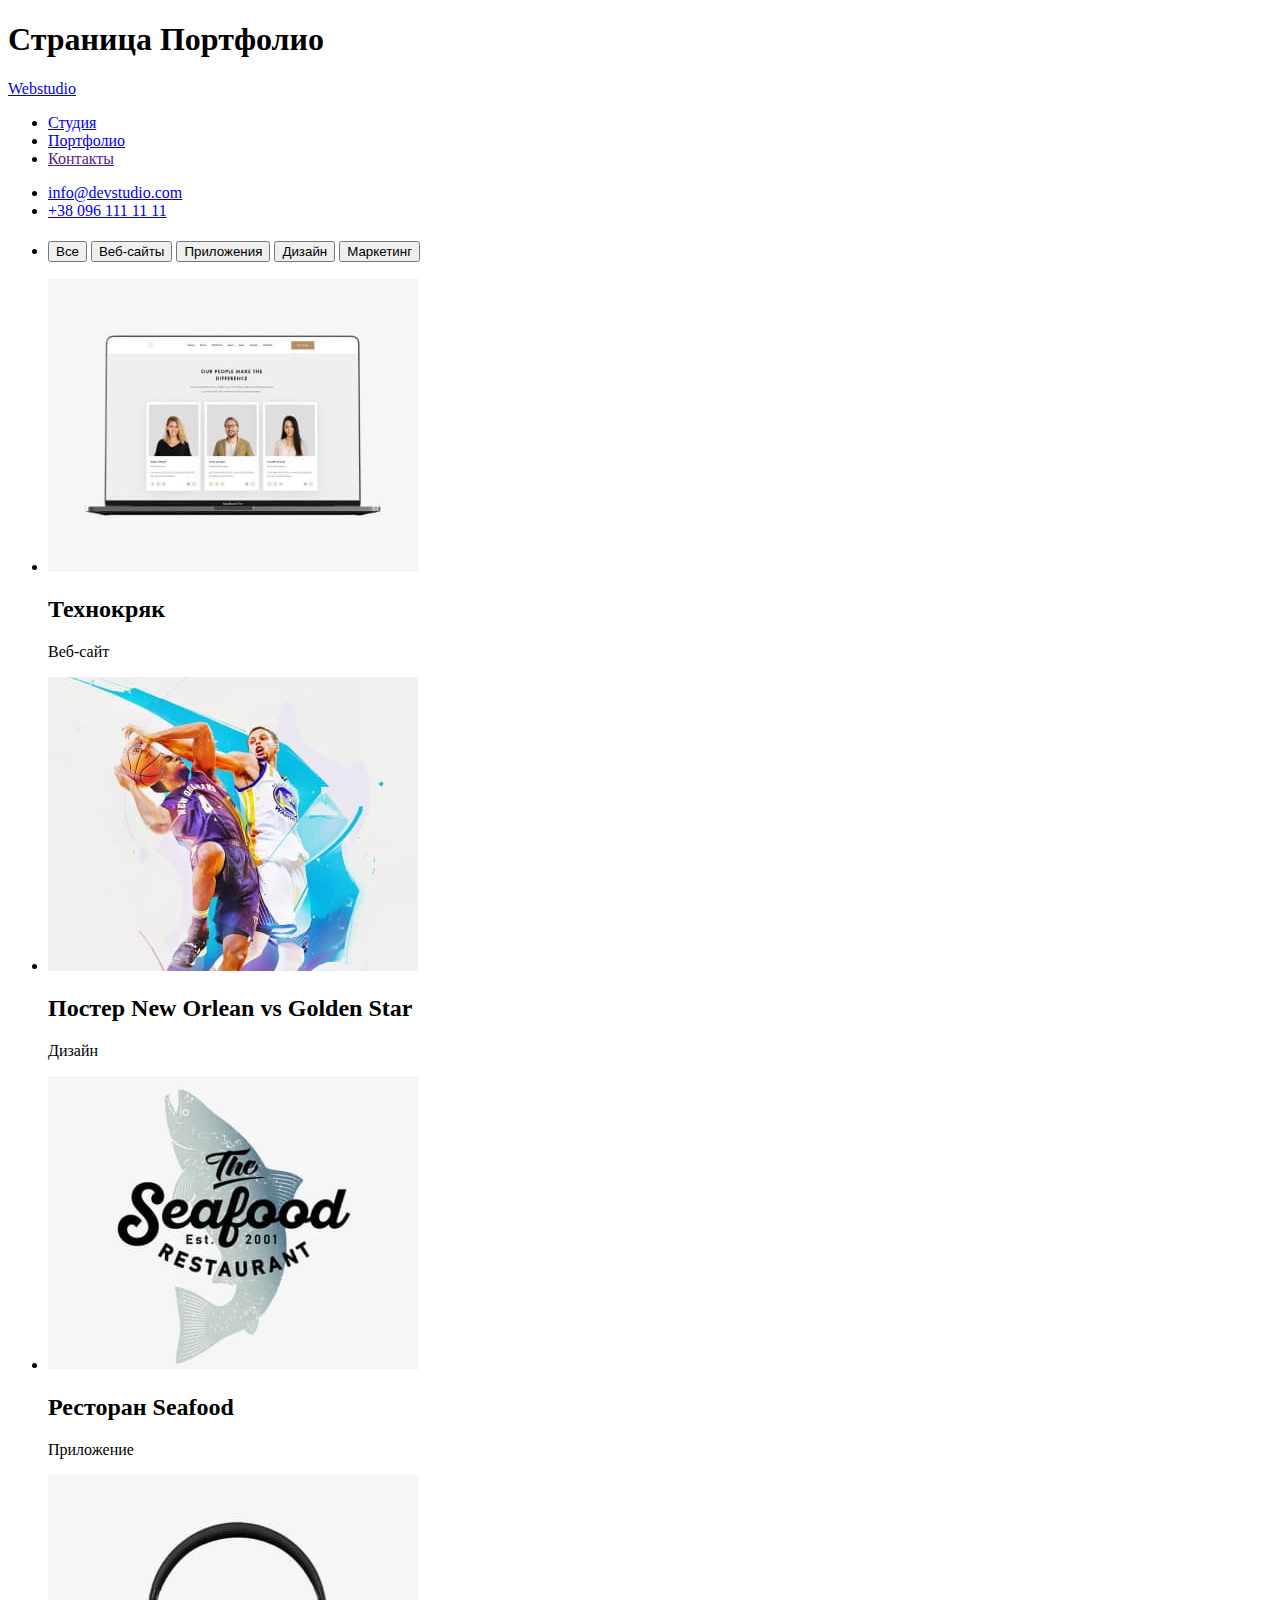
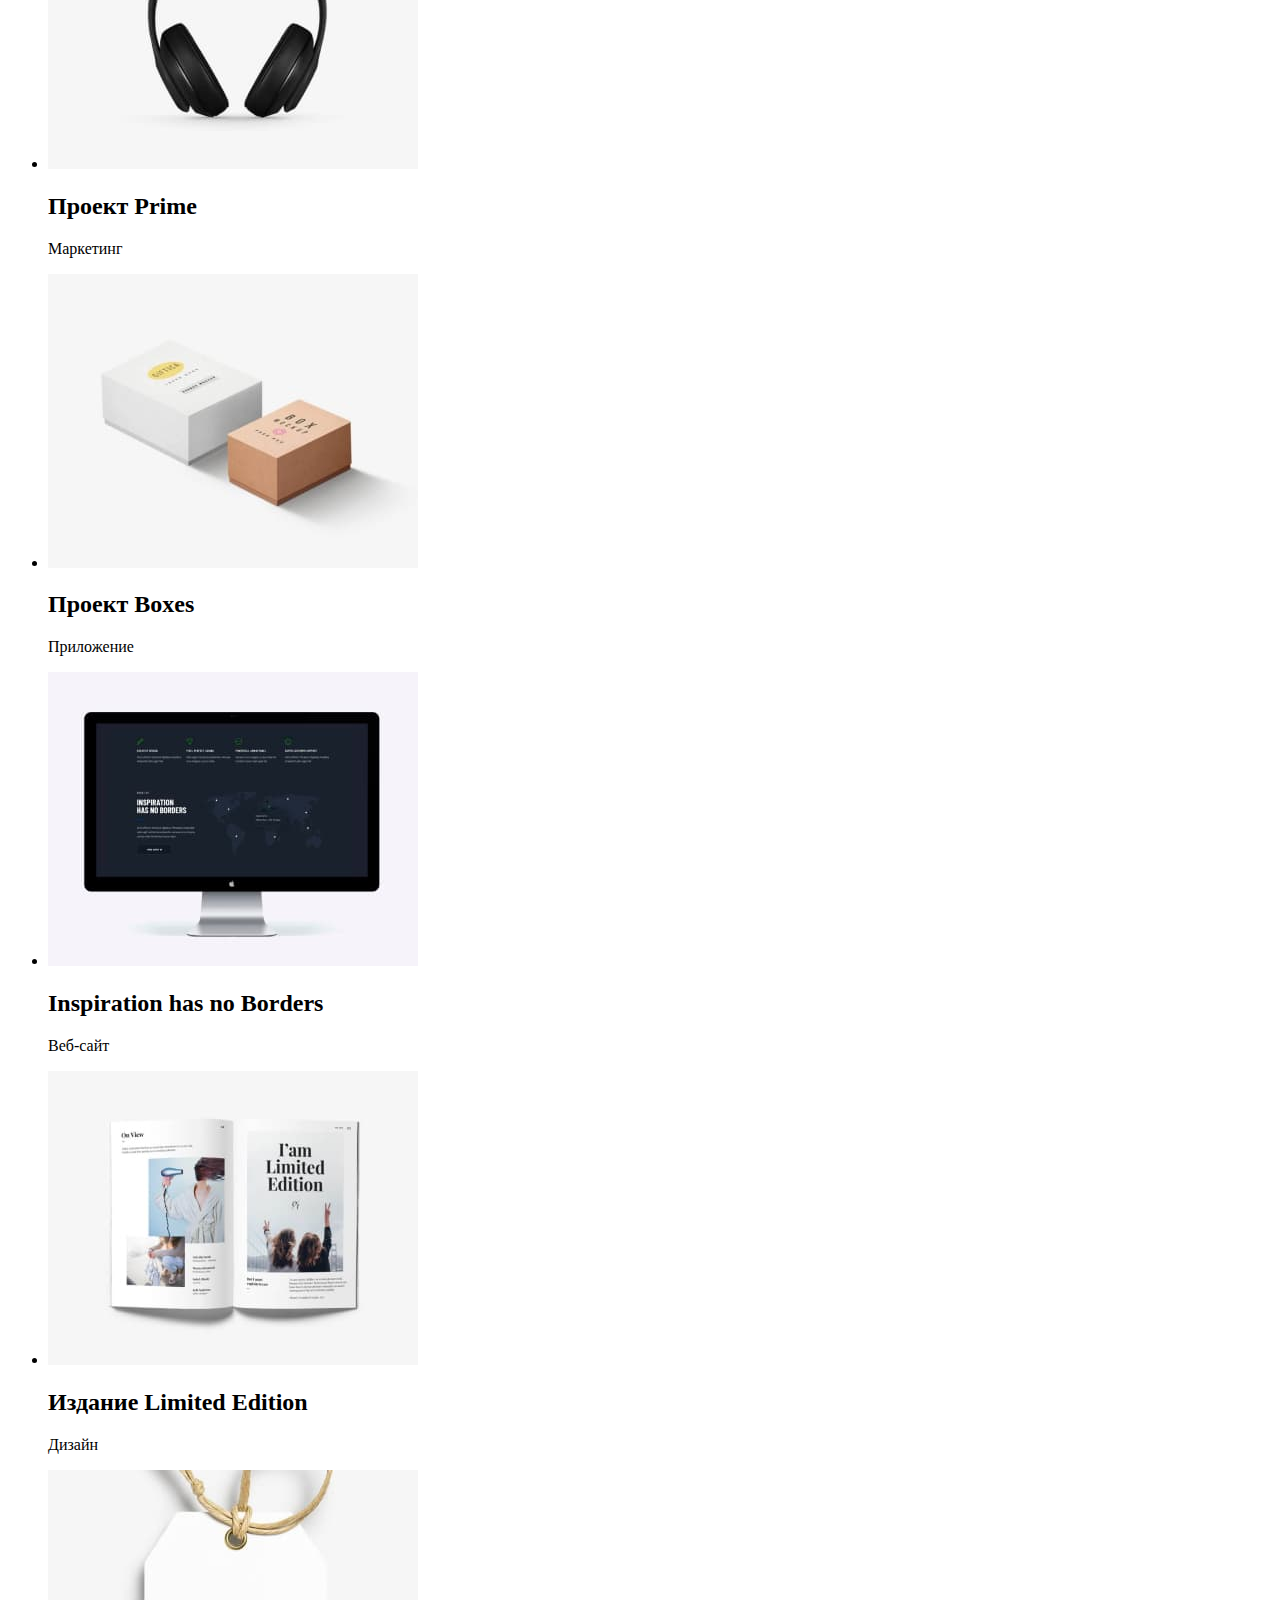
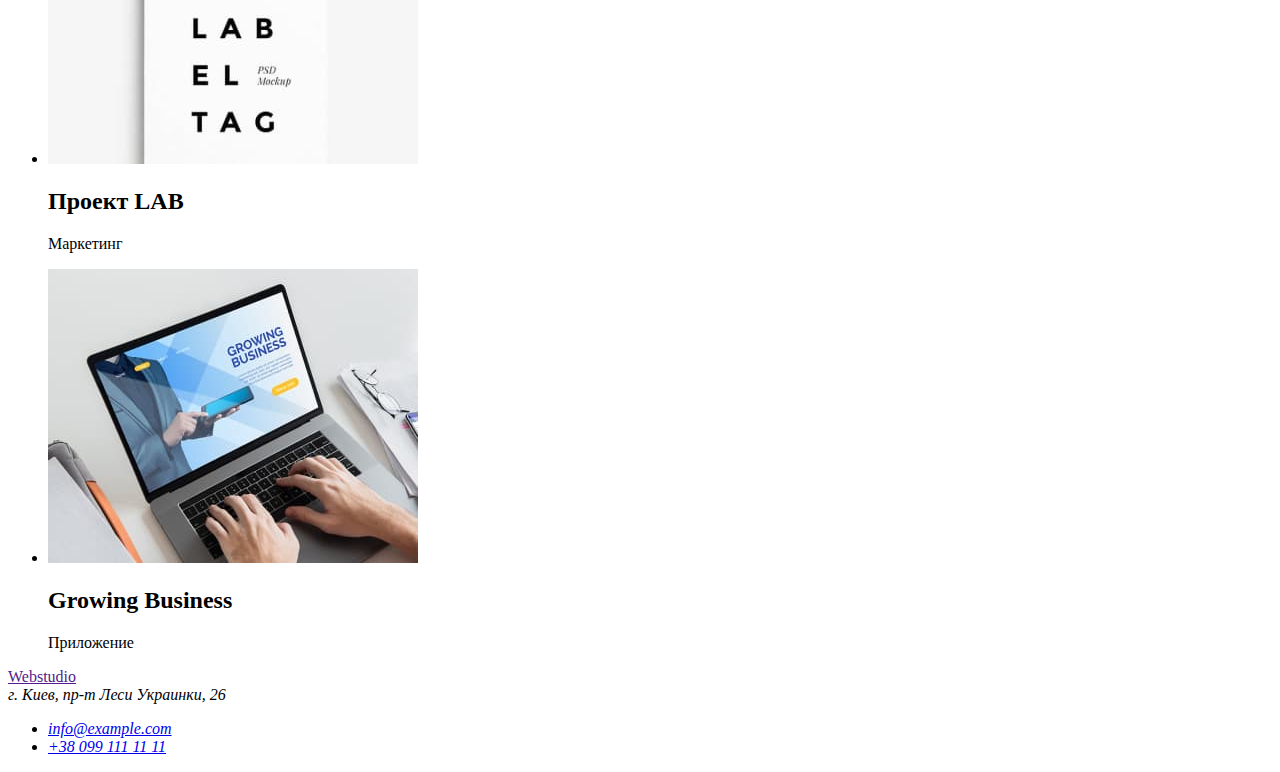
==== portfolio.html @ 551da09e "html" ====
<!DOCTYPE html>
<html lang="ru">

    <head>
        <meta charset="UTF-8" />
        <meta name="viewport" content="width=device-width, initial-scale=1.0" />
        <title>ДЗ_2</title>
        <link rel="stylesheet" href="./css/main.css">
    </head>
    <body>

                <!-- Шапка сайта -->
        <h1>Страница Портфолио</h1>
        <header>
            <nav>
                <a href="./index.html" class="logo"> Webstudio
                    <!-- ссылка на главную страницу -->
                    <!-- <img src="./images/WebStudio.svg" alt="Логотип компании"> -->
                </a>

                <ul class="site-nav list">
                    <li><a href="./index.html" class="link">Студия</a></li>
                    <li><a href="./portfolio.html" class="link current">Портфолио</a></li>
                    <li><a href="" class="link">Контакты</a></li>
                </ul>
            </nav>

            <ul class="contact list">
                <li><a href="mailto:info@devstudio.com" class="logo">info@devstudio.com</a></li>
                <li><a href="tel:+380991111111">+38 096 111 11 11</a> </li>
            </ul>


        </header>
        <!-- Контент страницы Портфолио -->
        <main>
            <section>
                <h1></h1>
            </section>
            
            <ul>
                <li>
                    <button type="button" class="button">Все</button>
                    <button type="button" class="button">Веб-сайты</button>
                    <button type="button" class="button">Приложения</button>
                    <button type="button" class="button">Дизайн</button>
                    <button type="button" class="button">Маркетинг</button>
                </li>
            </ul>


            <ul>
                <li>
                    <img src="./images/technokryak.jpg" alt="">
                    <h2>Технокряк</h2>
                    <p>Веб-сайт</p>
                </li>
                <li>
                    <img src="./images/poster.jpg" alt="">
                    <h2>Постер New Orlean vs Golden Star</h2>
                    <p>Дизайн</p>
                </li>
                <li>
                    <img src="./images/seafood.jpg" alt="">
                    <h2>Ресторан Seafood</h2>
                    <p>Приложение</p>
                </li>
                <li>
                    <img src="./images/prime.jpg" alt="">
                    <h2>Проект Prime</h2>
                    <p>Маркетинг</p>
                </li>
                <li>
                    <img src="./images/boxes.jpg" alt="">
                    <h2>Проект Boxes</h2>
                    <p>Приложение</p>
                </li>
                <li>
                    <img src="./images/inspiration.jpg" alt="">
                    <h2>Inspiration has no Borders</h2>
                    <p>Веб-сайт</p>
                </li>
                <li>
                    <img src="./images/limited.jpg" alt="">
                    <h2>Издание Limited Edition</h2>
                    <p>Дизайн</p>
                </li>
                <li>
                    <img src="./images/lab.jpg" alt="">
                    <h2>Проект LAB</h2>
                    <p>Маркетинг</p>
                </li>
                <li>
                    <img src="./images/business.jpg" alt="">
                    <h2>Growing Business</h2>
                    <p>Приложение</p>
                </li>
            </ul>
            









        </main>
        <!-- Футер -->
        
        <footer>
        
            <a href=""> Webstudio
                <!-- <img src="./images/WebStudio.svg" alt="Логотип компании"> -->
            </a>
        
            <address>
                г. Киев, пр-т Леси Украинки, 26
                <ul>
                    <li><a href="mailto:info@example.com">info@example.com</a></li>
                    <li><a href="tel:+380991111111">+38 099 111 11 11</a></li>
                </ul>
        
            </address>
        </footer>
                
    </body>
</html>
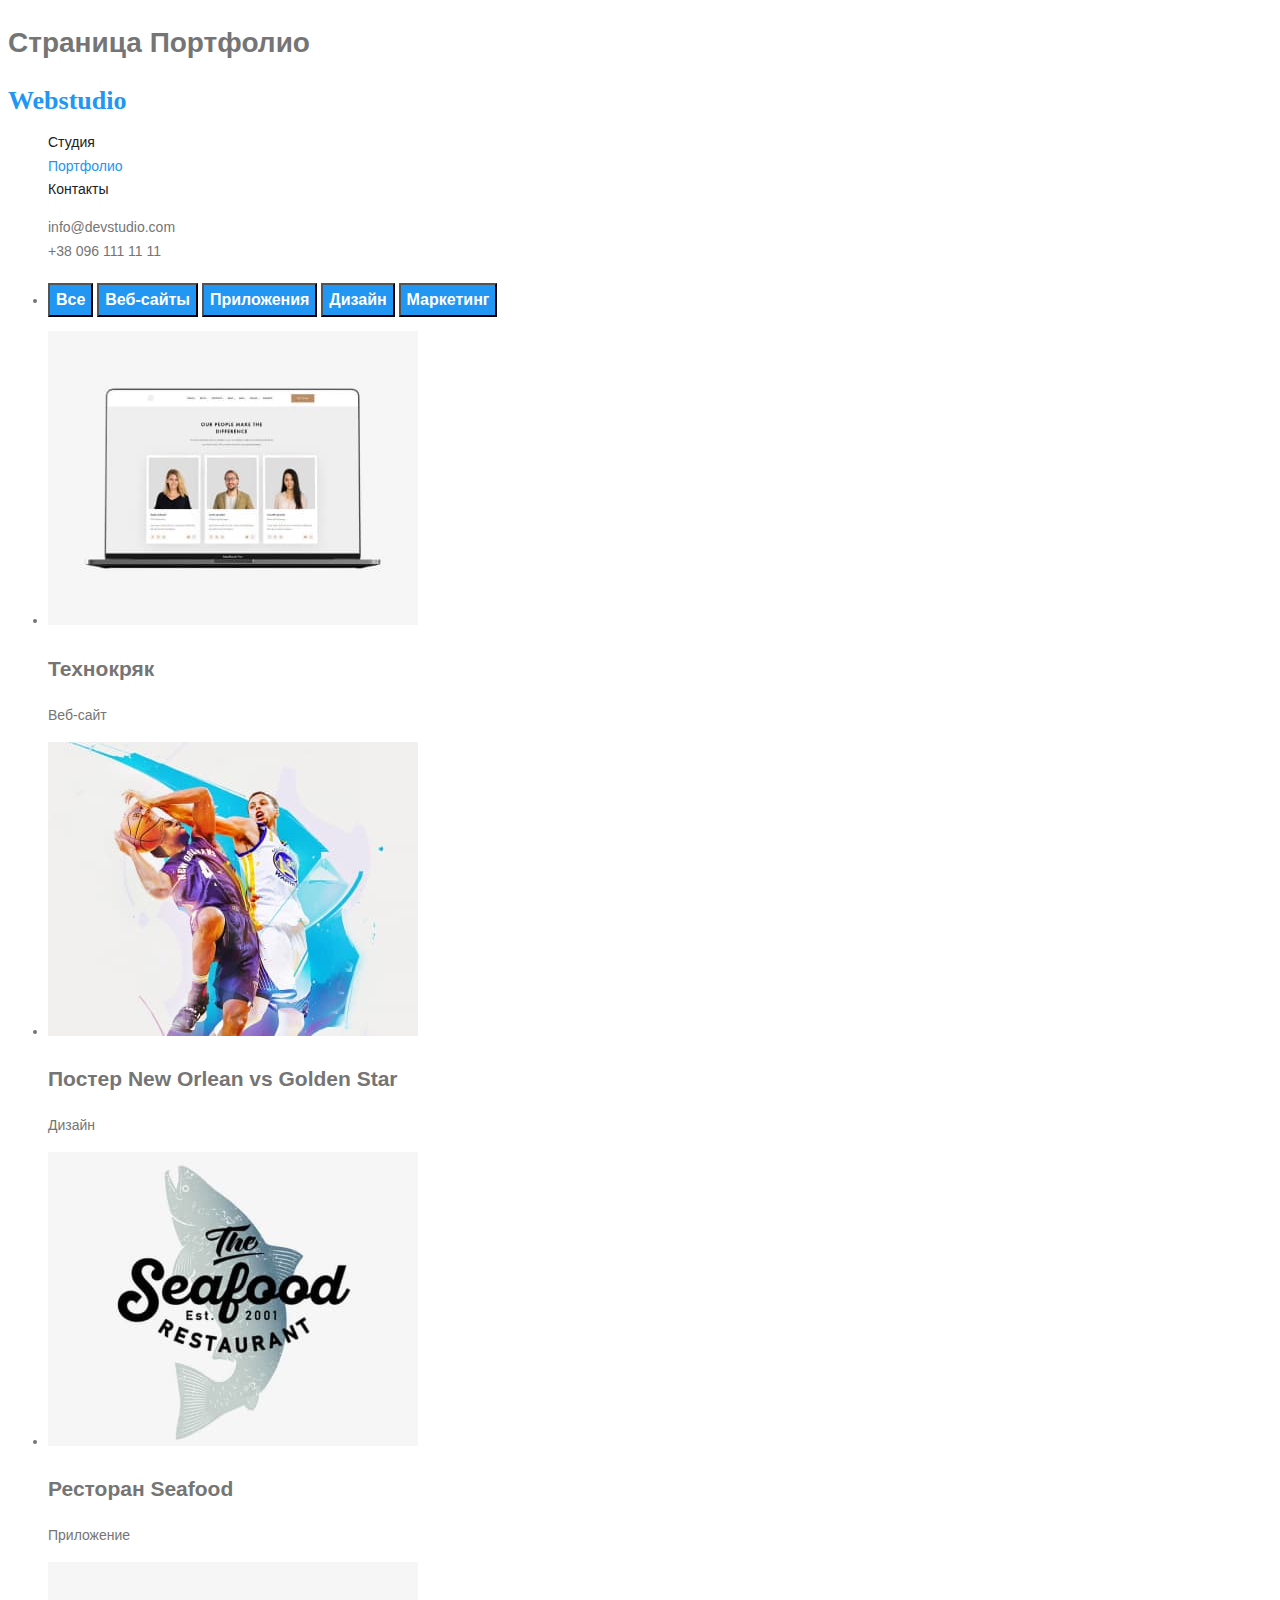
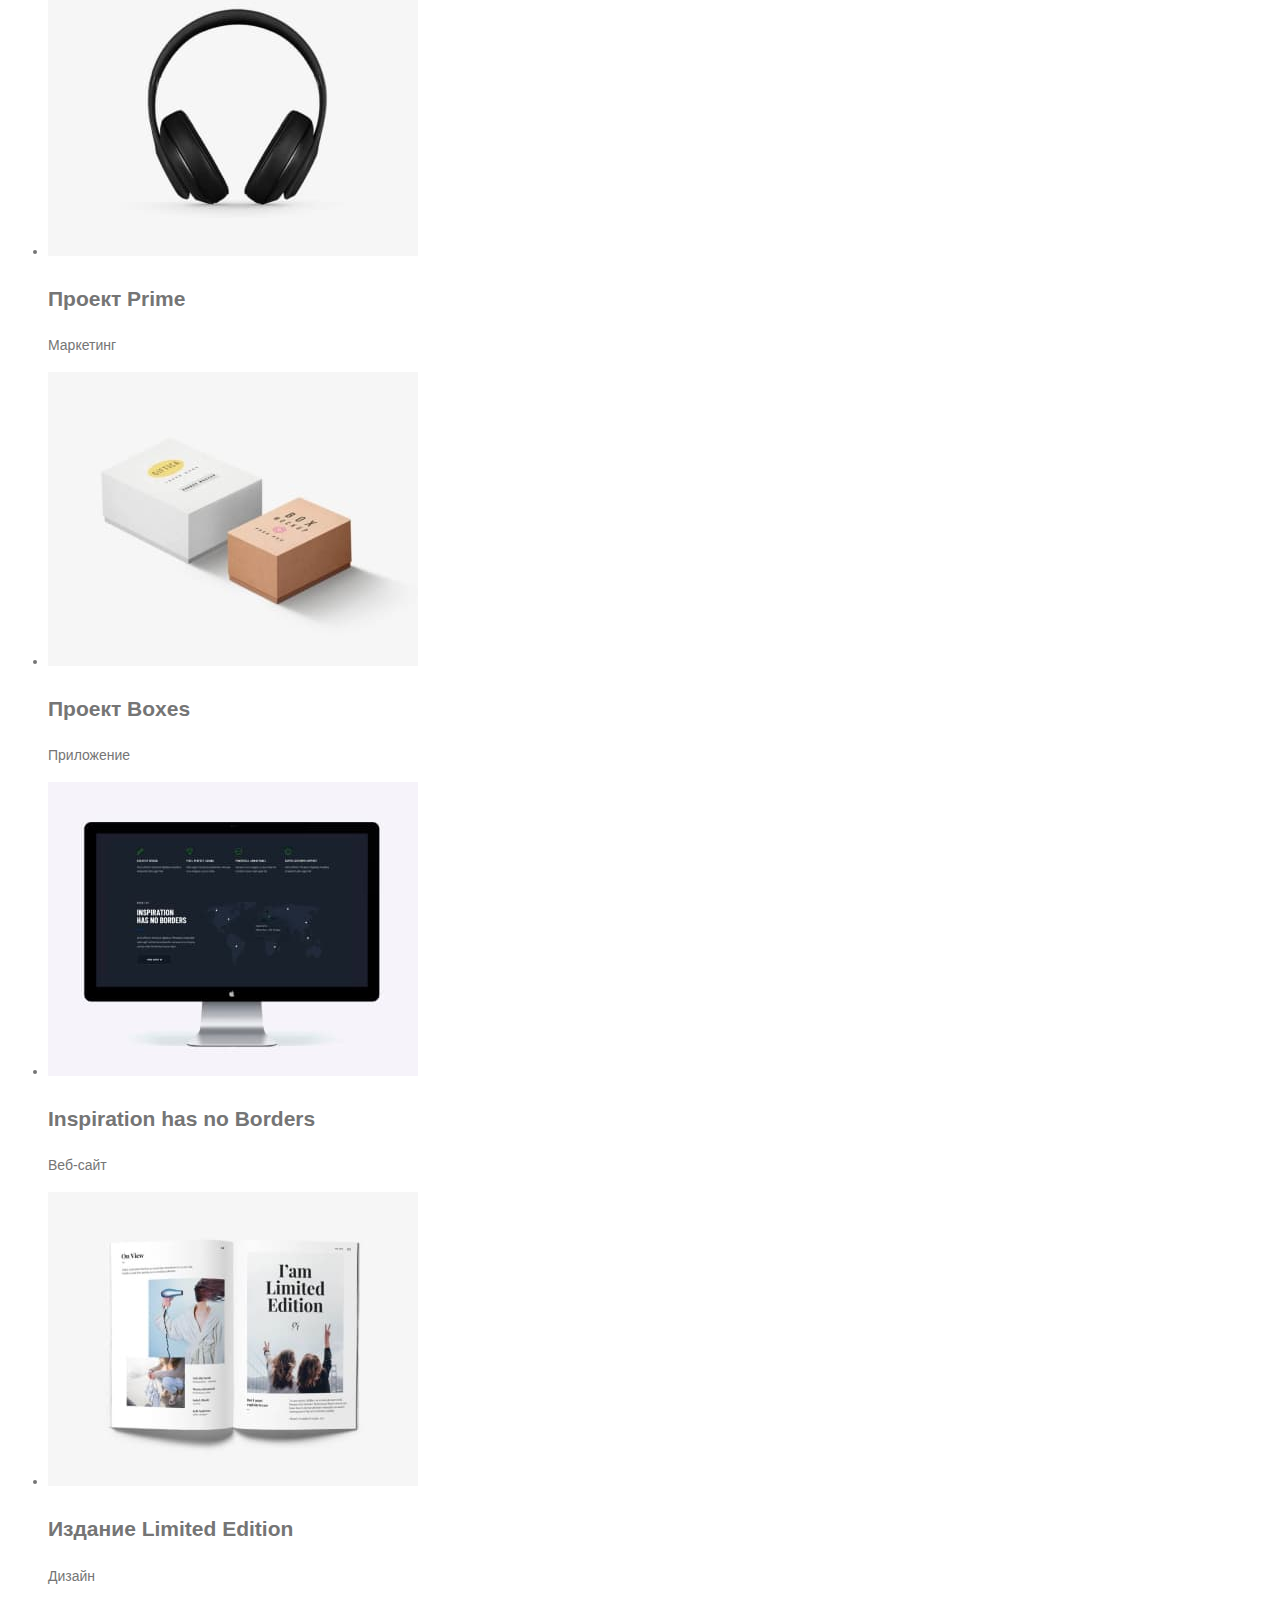
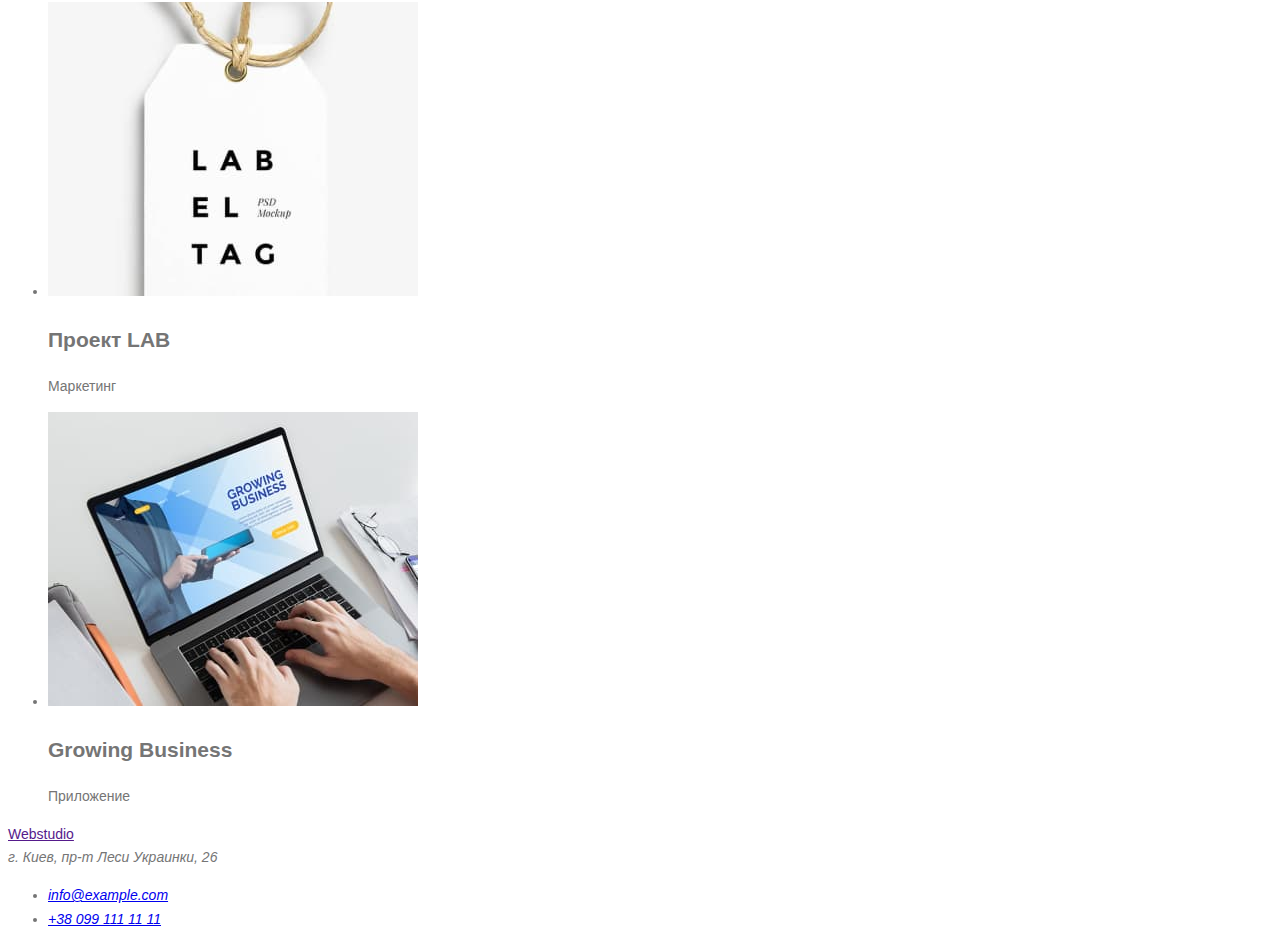
==== commit e79e8561: "Оформление текста" ====
--- a/portfolio.html
+++ b/portfolio.html
@@ -9,13 +9,13 @@
     </head>
     <body>
 
-                <!-- Шапка сайта -->
+        <!-- Шапка сайта -->
         <h1>Страница Портфолио</h1>
         <header>
             <nav>
                 <a href="./index.html" class="logo"> Webstudio
-                    <!-- ссылка на главную страницу -->
-                    <!-- <img src="./images/WebStudio.svg" alt="Логотип компании"> -->
+                <!-- ссылка на главную страницу -->
+                <!-- <img src="./images/WebStudio.svg" alt="Логотип компании"> -->
                 </a>
 
                 <ul class="site-nav list">
@@ -24,12 +24,11 @@
                     <li><a href="" class="link">Контакты</a></li>
                 </ul>
             </nav>
-
-            <ul class="contact list">
-                <li><a href="mailto:info@devstudio.com" class="logo">info@devstudio.com</a></li>
-                <li><a href="tel:+380991111111">+38 096 111 11 11</a> </li>
+            <!-- Контакты в меню-->
+            <ul class="contacts list">
+                <li><a href="mailto:info@devstudio.com" class="link">info@devstudio.com</a></li>
+                <li><a href="tel:+380991111111" class="link">+38 096 111 11 11</a> </li>
             </ul>
-
 
         </header>
         <!-- Контент страницы Портфолио -->
@@ -37,7 +36,7 @@
             <section>
                 <h1></h1>
             </section>
-            
+            <!-- Фильтр -->
             <ul>
                 <li>
                     <button type="button" class="button">Все</button>
@@ -47,62 +46,55 @@
                     <button type="button" class="button">Маркетинг</button>
                 </li>
             </ul>
-
-
+        <!-- Услуги компании -->
             <ul>
                 <li>
-                    <img src="./images/technokryak.jpg" alt="">
+                    <img src="./images/technokryak.jpg" alt="Технокряк">
                     <h2>Технокряк</h2>
                     <p>Веб-сайт</p>
                 </li>
                 <li>
-                    <img src="./images/poster.jpg" alt="">
+                    <img src="./images/poster.jpg" alt="Постер New Orlean vs Golden Star">
                     <h2>Постер New Orlean vs Golden Star</h2>
                     <p>Дизайн</p>
                 </li>
                 <li>
-                    <img src="./images/seafood.jpg" alt="">
+                    <img src="./images/seafood.jpg" alt="Ресторан Seafood">
                     <h2>Ресторан Seafood</h2>
                     <p>Приложение</p>
                 </li>
                 <li>
-                    <img src="./images/prime.jpg" alt="">
+                    <img src="./images/prime.jpg" alt="Проект Prime">
                     <h2>Проект Prime</h2>
                     <p>Маркетинг</p>
                 </li>
                 <li>
-                    <img src="./images/boxes.jpg" alt="">
+                    <img src="./images/boxes.jpg" alt="Проект Boxes">
                     <h2>Проект Boxes</h2>
                     <p>Приложение</p>
                 </li>
                 <li>
-                    <img src="./images/inspiration.jpg" alt="">
+                    <img src="./images/inspiration.jpg" alt="Inspiration has no Borders">
                     <h2>Inspiration has no Borders</h2>
                     <p>Веб-сайт</p>
                 </li>
                 <li>
-                    <img src="./images/limited.jpg" alt="">
+                    <img src="./images/limited.jpg" alt="Издание Limited Edition">
                     <h2>Издание Limited Edition</h2>
                     <p>Дизайн</p>
                 </li>
                 <li>
-                    <img src="./images/lab.jpg" alt="">
+                    <img src="./images/lab.jpg" alt="Проект LAB">
                     <h2>Проект LAB</h2>
                     <p>Маркетинг</p>
                 </li>
                 <li>
-                    <img src="./images/business.jpg" alt="">
+                    <img src="./images/business.jpg" alt="Growing Business">
                     <h2>Growing Business</h2>
                     <p>Приложение</p>
                 </li>
             </ul>
             
-
-
-
-
-
-
 
 
 
--- a/css/main.css
+++ b/css/main.css
@@ -0,0 +1,205 @@
+/* цвет основного текста #757575 */
+/* вторичный цвет текста #212121 
+rgba(255, 255, 255, 0.6);*/
+/* белый цвет #FFFFFF */
+/* акцент #000000 #2196F3*/
+/* вторичный цвет фона #F5F4FA */
+
+:root {
+  --primary-text-color: #757575;
+  --title-text-color: #212121;
+  --accent-color: #2196f3;
+  --second-accent-color: #ffffff;
+  --primary-white-color: #2196f3;
+}
+
+body {
+  background-color: #ffffff;
+  color: var(--primary-text-color);
+  font-family: Roboto, sans-serif;
+
+  font-size: 14px;
+  font-style: normal;
+  font-weight: normal;
+  line-height: 1.7;
+  letter-spacing: 3%;
+}
+
+.list {
+  list-style: none;
+}
+/* Логотип */
+.logo {
+  color: var(--accent-color);
+  font-family: Raleway, cursive;
+  font-weight: 700;
+  font-size: 26px;
+  line-height: 1.2;
+  letter-spacing: 3%;
+  text-decoration: none;
+}
+
+.logo:hover,
+.logo:focus {
+  color: var(--title-text-color);
+}
+
+.nav-logo {
+  color: #000000;
+}
+
+/* Навигация */
+.site-nav .link {
+  color: var(--title-text-color);
+  font-size: Medium;
+  font-size: 14px;
+  line-height: 1.1;
+  letter-spacing: 2%;
+}
+
+.site-nav .link:hover,
+.site-nav .link:focus {
+  color: var(--accent-color);
+}
+
+.site-nav .link.current {
+  color: var(--accent-color);
+}
+
+/* Контакты в меню*/
+
+.link {
+  color: var(--main-text-color);
+  font-style: normal;
+  text-decoration: none;
+  font-weight: 500;
+  font-size: 14px;
+  line-height: 1.1;
+  letter-spacing: 2%;
+}
+
+.contacts .link {
+  color: var(--primary-text-color);
+}
+.contacts .link:hover,
+.contacts .link:focus {
+  color: var(--accent-color);
+}
+
+/* Герой */
+
+.hero {
+  background-color: #2f303a;
+}
+
+.hero-title {
+  color: var(--second-accent-color);
+  font-weight: 400;
+  font-size: 44px;
+  line-height: 1.36;
+  text-align: center;
+  letter-spacing: 6%;
+  font-size: Black;
+  text-transform: uppercase;
+}
+
+/* Main */
+.section-title {
+  color: var(--title-text-color);
+  font-weight: 700;
+  font-size: 36px;
+  line-height: 1.16;
+  text-align: center;
+  letter-spacing: 3%;
+}
+
+.section-description {
+  font-size: 16px;
+  line-height: 1.2;
+  text-align: center;
+  vertical-align: top;
+  letter-spacing: 3%;
+}
+
+/* Преимущества */
+.feature-list .title {
+  color: var(--title-text-color);
+  font-weight: 700;
+  font-size: 14px;
+  line-height: 1.1;
+  text-transform: uppercase;
+}
+
+/* .feature-list .text {
+  font-size: 14px;
+  line-height: 1.7;
+  letter-spacing: 3%;
+} */
+
+/* Примеры работ */
+.work-list {
+  color: var(--title-text-color);
+}
+
+/* Команда */
+
+.team {
+  background-color: #f5f4fa;
+}
+
+.team-title {
+  font-size: 16px;
+  line-height: 1.2;
+  text-align: Center;
+  vertical-align: Top;
+  letter-spacing: 3%;
+}
+
+/* Кнопка */
+.button {
+  font-family: inherit;
+  color: var(--second-accent-color);
+  background-color: var(--accent-color);
+  font-size: Roboto;
+  /* font-style: 700; */
+  font-size: 16px;
+  line-height: 1.8;
+  font-weight: 700;
+  letter-spacing: 6%;
+  text-decoration: none;
+  /* border-color: blue; */
+}
+.button .main {
+  text-align: center;
+}
+
+.button:hover,
+.button:focus {
+  color: var(--accent-color);
+}
+
+/* Футер */
+
+.footer-section {
+  background-color: #2f303a;
+}
+
+.footer-section-logo {
+  color: #ffffff;
+}
+
+.footer-section-contact {
+  text-decoration: none;
+  color: rgba(255, 255, 255, 0.6);
+}
+
+.address {
+  font-style: normal;
+  color: var(--second-accent-color);
+
+  font-size: 14px;
+  line-height: 1.7;
+  text-align: Left;
+  vertical-align: Top;
+  letter-spacing: 3%;
+}
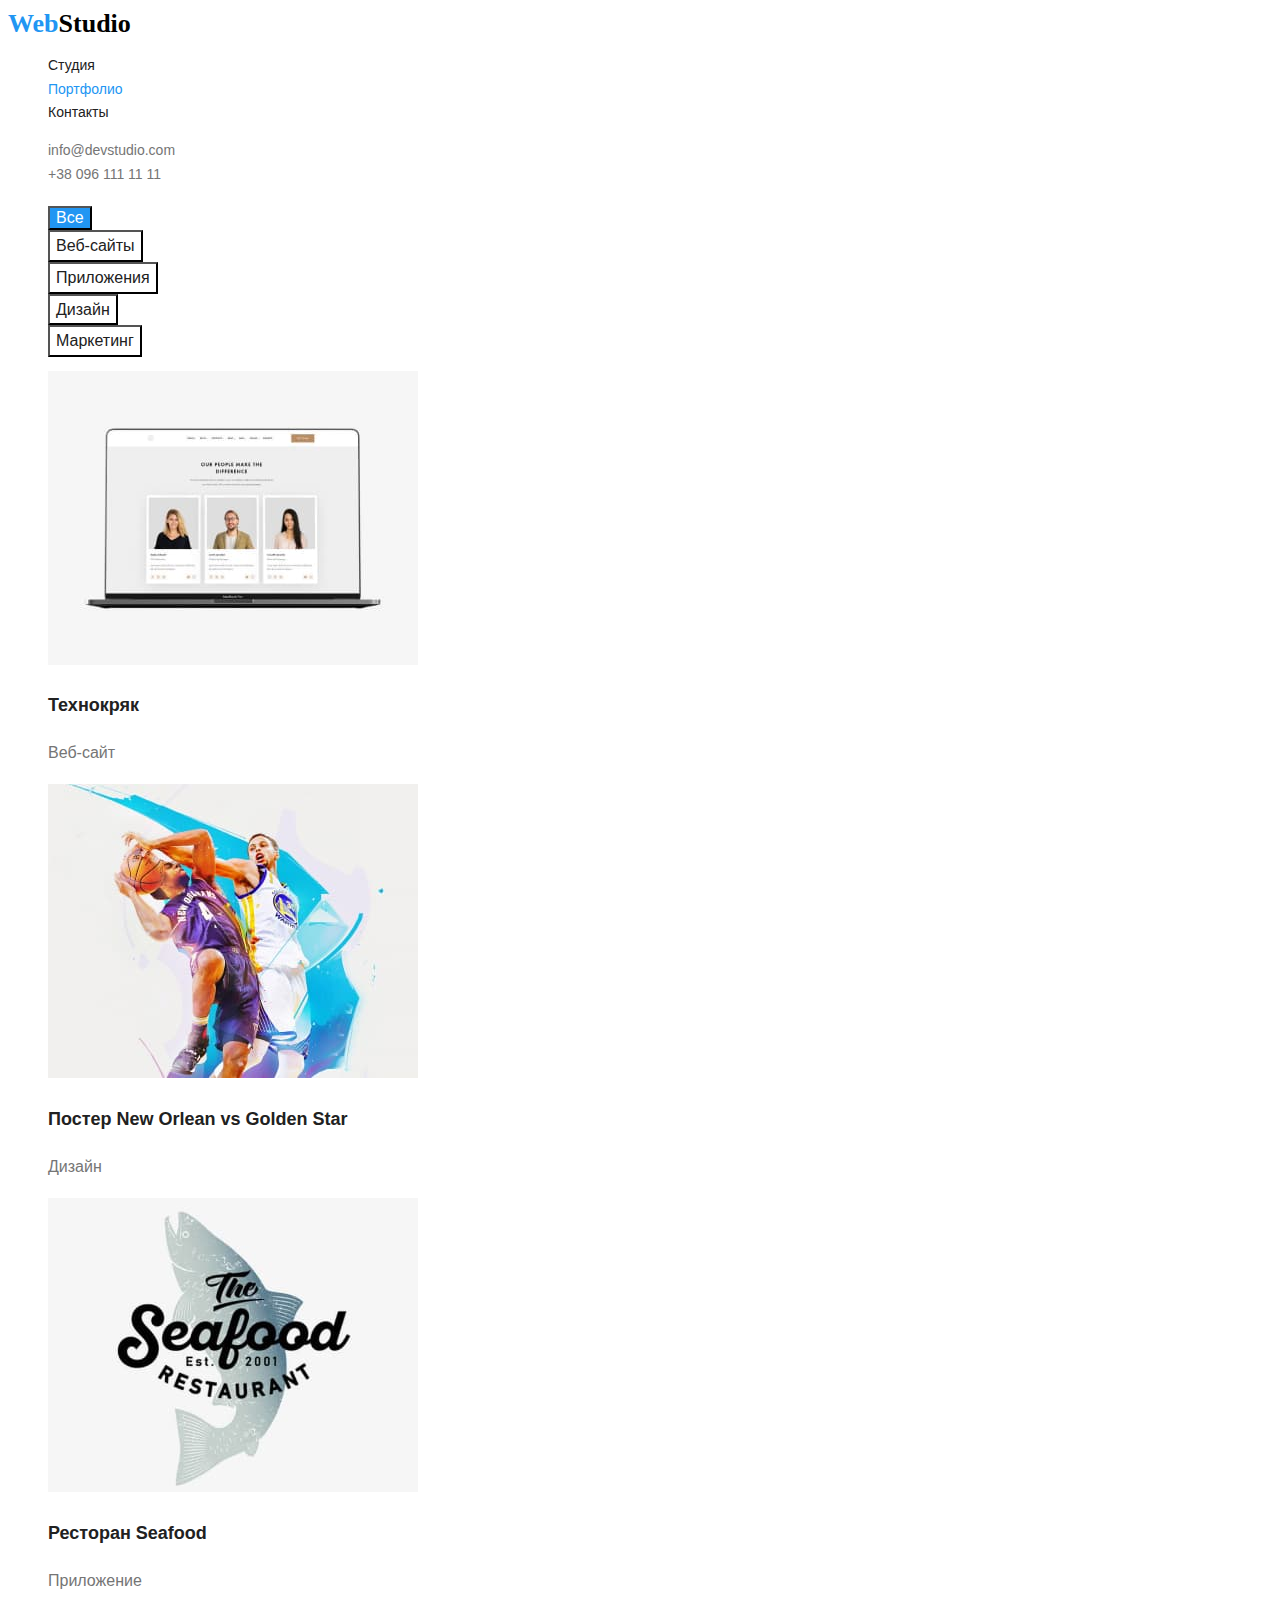
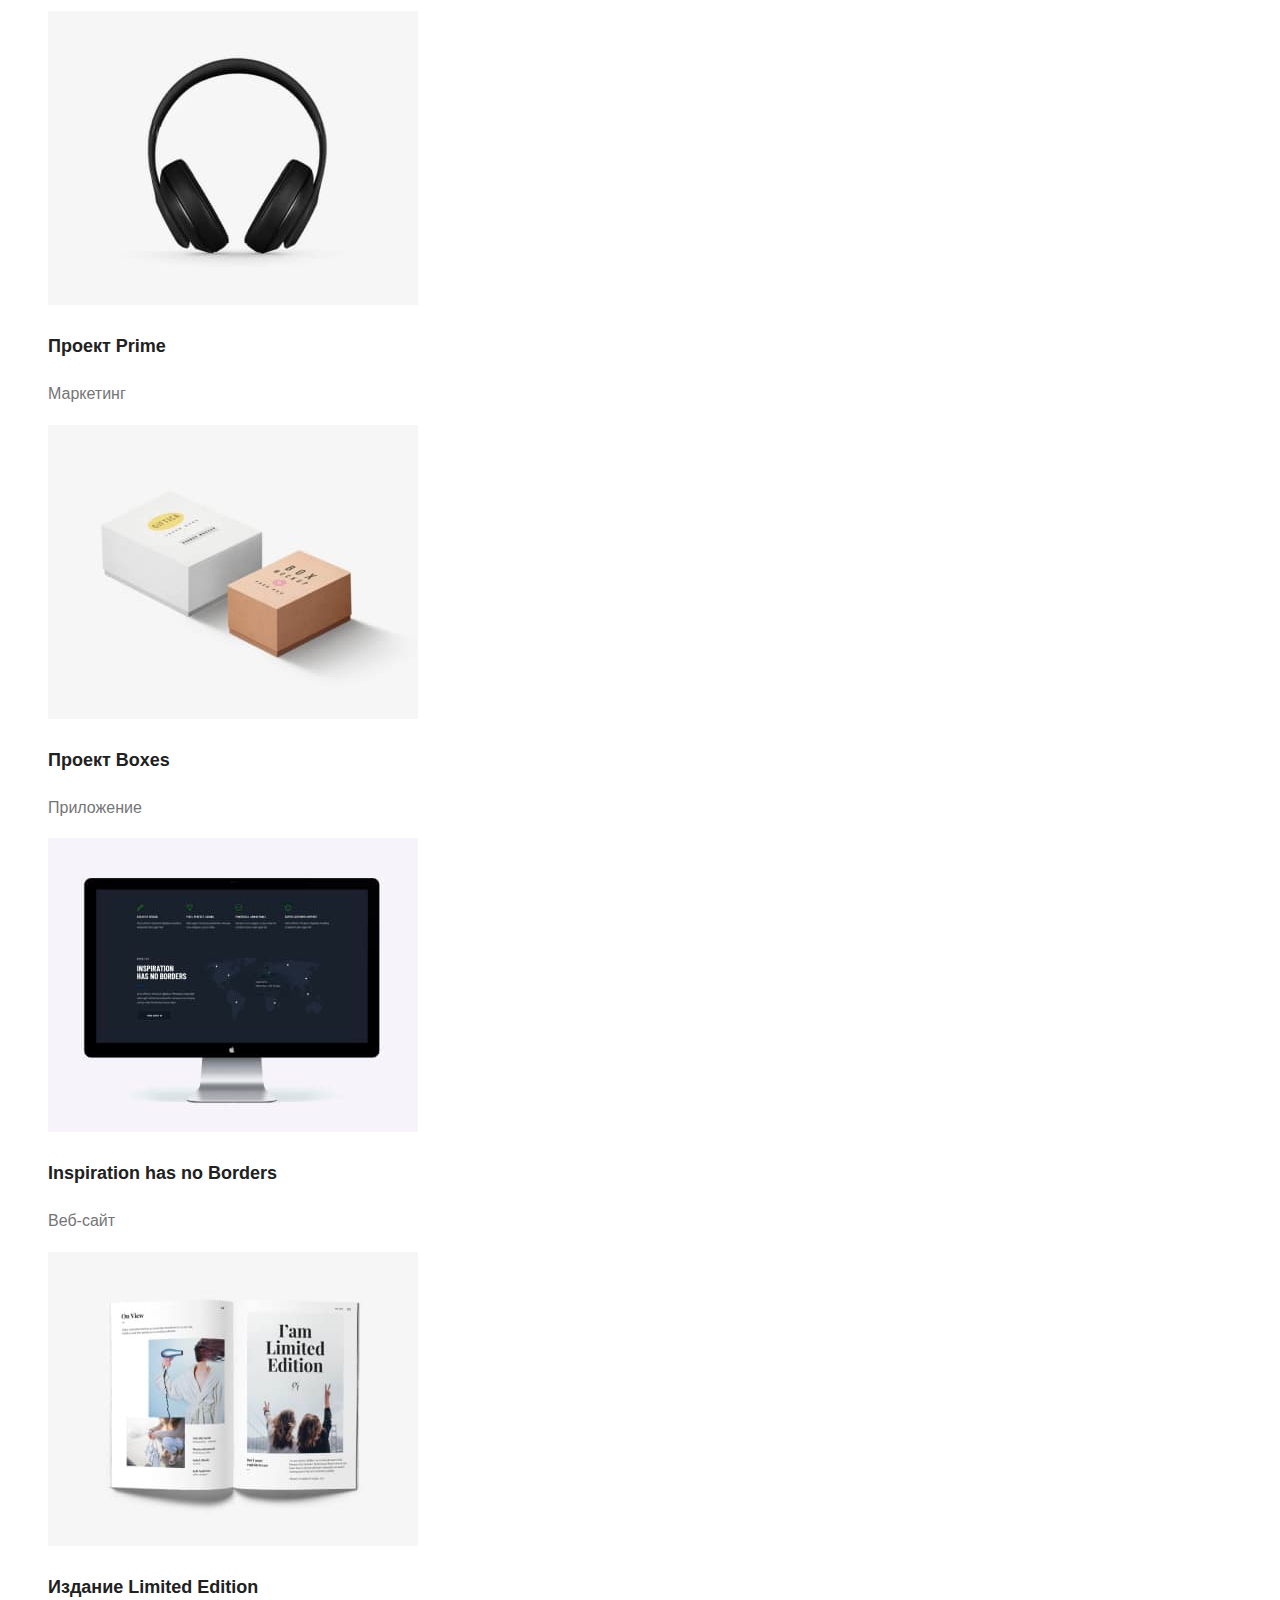
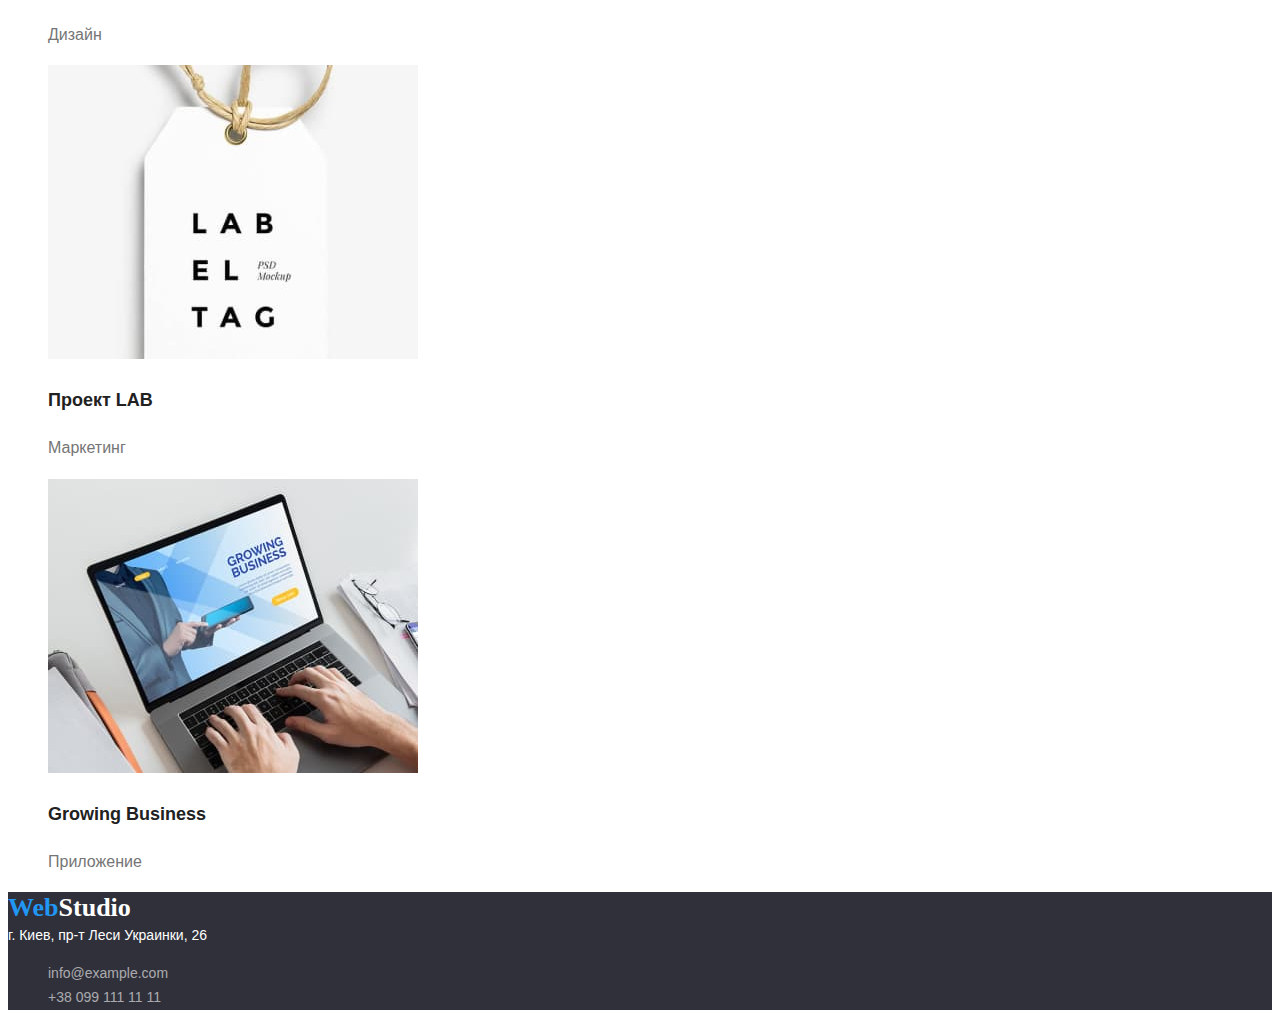
==== commit aaff9e65: "оформляем страницу портфолио" ====
--- a/portfolio.html
+++ b/portfolio.html
@@ -10,22 +10,22 @@
     <body>
 
         <!-- Шапка сайта -->
-        <h1>Страница Портфолио</h1>
         <header>
             <nav>
-                <a href="./index.html" class="logo"> Webstudio
-                <!-- ссылка на главную страницу -->
-                <!-- <img src="./images/WebStudio.svg" alt="Логотип компании"> -->
+                <a href="./index.html" class="logo"> Web<span class="nav-logo">Studio</span>
+                    <!-- ссылка на главную страницу -->
+                    <!-- <img src="./images/WebStudio.svg" alt="Логотип компании"> -->
                 </a>
 
-                <ul class="site-nav list">
+                <ul class="site-nav">
                     <li><a href="./index.html" class="link">Студия</a></li>
                     <li><a href="./portfolio.html" class="link current">Портфолио</a></li>
                     <li><a href="" class="link">Контакты</a></li>
                 </ul>
             </nav>
+               
             <!-- Контакты в меню-->
-            <ul class="contacts list">
+            <ul class="contacts">
                 <li><a href="mailto:info@devstudio.com" class="link">info@devstudio.com</a></li>
                 <li><a href="tel:+380991111111" class="link">+38 096 111 11 11</a> </li>
             </ul>
@@ -38,85 +38,99 @@
             </section>
             <!-- Фильтр -->
             <ul>
-                <li>
-                    <button type="button" class="button">Все</button>
-                    <button type="button" class="button">Веб-сайты</button>
-                    <button type="button" class="button">Приложения</button>
-                    <button type="button" class="button">Дизайн</button>
-                    <button type="button" class="button">Маркетинг</button>
-                </li>
+                <li><button type="button" class="button-portfolio">Все</button></li>
+                <li><button type="button" class="button">Веб-сайты</button></li>
+                <li><button type="button" class="button">Приложения</button></li>
+                <li><button type="button" class="button">Дизайн</button></li>
+                <li><button type="button" class="button">Маркетинг</button></li>  
             </ul>
+
         <!-- Услуги компании -->
             <ul>
                 <li>
-                    <img src="./images/technokryak.jpg" alt="Технокряк">
-                    <h2>Технокряк</h2>
-                    <p>Веб-сайт</p>
+                    <a class="text-decoration" href="">
+                        <img src="./images/technokryak.jpg" alt="Технокряк">
+                        <h2 class="service-title">Технокряк</h2>
+                        <p class="service-description">Веб-сайт</p>
+                    </a>                    
                 </li>
                 <li>
-                    <img src="./images/poster.jpg" alt="Постер New Orlean vs Golden Star">
-                    <h2>Постер New Orlean vs Golden Star</h2>
-                    <p>Дизайн</p>
+                    <a class="text-decoration" href="">
+                        <img src="./images/poster.jpg" alt="Постер New Orlean vs Golden Star">
+                        <h2 class="service-title">Постер New Orlean vs Golden Star</h2>
+                        <p class="service-description">Дизайн</p>
+                     </a>                    
                 </li>
                 <li>
-                    <img src="./images/seafood.jpg" alt="Ресторан Seafood">
-                    <h2>Ресторан Seafood</h2>
-                    <p>Приложение</p>
+                    <a class="text-decoration" href="">
+                        <img src="./images/seafood.jpg" alt="Ресторан Seafood">
+                        <h2 class="service-title">Ресторан Seafood</h2>
+                        <p class="service-description">Приложение</p>
+                    </a>
+                    
                 </li>
                 <li>
-                    <img src="./images/prime.jpg" alt="Проект Prime">
-                    <h2>Проект Prime</h2>
-                    <p>Маркетинг</p>
+                    <a class="text-decoration" href="">
+                        <img src="./images/prime.jpg" alt="Проект Prime">
+                        <h2 class="service-title">Проект Prime</h2>
+                        <p class="service-description">Маркетинг</p>
+                    </a>                    
                 </li>
                 <li>
-                    <img src="./images/boxes.jpg" alt="Проект Boxes">
-                    <h2>Проект Boxes</h2>
-                    <p>Приложение</p>
+                    <a class="text-decoration" href="">
+                        <img src="./images/boxes.jpg" alt="Проект Boxes">
+                        <h2 class="service-title">Проект Boxes</h2>
+                        <p class="service-description">Приложение</p>
+                    </a>                    
                 </li>
                 <li>
-                    <img src="./images/inspiration.jpg" alt="Inspiration has no Borders">
-                    <h2>Inspiration has no Borders</h2>
-                    <p>Веб-сайт</p>
+                    <a class="text-decoration" href="">
+                        <img src="./images/inspiration.jpg" alt="Inspiration has no Borders">
+                        <h2 class="service-title">Inspiration has no Borders</h2>
+                        <p class="service-description">Веб-сайт</p>
+                    </a>                    
                 </li>
                 <li>
-                    <img src="./images/limited.jpg" alt="Издание Limited Edition">
-                    <h2>Издание Limited Edition</h2>
-                    <p>Дизайн</p>
+                    <a class="text-decoration" href="">
+                        <img src="./images/limited.jpg" alt="Издание Limited Edition">
+                        <h2 class="service-title">Издание Limited Edition</h2>
+                        <p class="service-description">Дизайн</p>                        
+                    </a>                  
                 </li>
                 <li>
-                    <img src="./images/lab.jpg" alt="Проект LAB">
-                    <h2>Проект LAB</h2>
-                    <p>Маркетинг</p>
+                    <a class="text-decoration" href="">
+                        <img src="./images/lab.jpg" alt="Проект LAB">
+                        <h2 class="service-title">Проект LAB</h2>
+                        <p class="service-description">Маркетинг</p>
+                    </a>                    
                 </li>
                 <li>
-                    <img src="./images/business.jpg" alt="Growing Business">
-                    <h2>Growing Business</h2>
-                    <p>Приложение</p>
+                    <a class="text-decoration" href="">
+                        <img src="./images/business.jpg" alt="Growing Business">
+                        <h2 class="service-title">Growing Business</h2>
+                        <p class="service-description">Приложение</p>
+                    </a>                  
                 </li>
             </ul>
             
+        </main>    
 
-
-
-        </main>
-        <!-- Футер -->
+    <!-- Футер -->
+        <footer class="footer-section">
         
-        <footer>
-        
-            <a href=""> Webstudio
+            <a href="./index.html" class="logo"> Web<span class="footer-section-logo">Studio</span>
                 <!-- <img src="./images/WebStudio.svg" alt="Логотип компании"> -->
             </a>
         
-            <address>
-                г. Киев, пр-т Леси Украинки, 26
-                <ul>
-                    <li><a href="mailto:info@example.com">info@example.com</a></li>
-                    <li><a href="tel:+380991111111">+38 099 111 11 11</a></li>
+            <address class="address">
+                <span class="address-location">г. Киев, пр-т Леси Украинки, 26</span>
+                <ul class="">
+                    <li><a href="mailto:info@example.com" class="footer-section-contact">info@example.com</a></li>
+                    <li><a href="tel:+380991111111" class="footer-section-contact">+38 099 111 11 11</a></li>
                 </ul>
         
             </address>
         </footer>
-                
     </body>
 </html>
 
--- a/css/main.css
+++ b/css/main.css
@@ -10,24 +10,39 @@
   --title-text-color: #212121;
   --accent-color: #2196f3;
   --second-accent-color: #ffffff;
+  --second-bg-color: F5F4FA;
   --primary-white-color: #2196f3;
+}
+
+.visually-hidden {
+  position: absolute;
+  width: 1px;
+  height: 1px;
+  margin: -1px;
+  border: 0;
+  padding: 0;
+
+  white-space: nowrap;
+  clip-path: inset(100%);
+  clip: rect(0 0 0 0);
+  overflow: hidden;
 }
 
 body {
   background-color: #ffffff;
-  color: var(--primary-text-color);
+  /* color: var(--primary-text-color); */
   font-family: Roboto, sans-serif;
-
   font-size: 14px;
   font-style: normal;
   font-weight: normal;
   line-height: 1.7;
-  letter-spacing: 3%;
-}
-
-.list {
+  letter-spacing: 0.03;
+}
+
+ul {
   list-style: none;
 }
+
 /* Логотип */
 .logo {
   color: var(--accent-color);
@@ -35,7 +50,7 @@
   font-weight: 700;
   font-size: 26px;
   line-height: 1.2;
-  letter-spacing: 3%;
+  letter-spacing: 0.03;
   text-decoration: none;
 }
 
@@ -51,10 +66,10 @@
 /* Навигация */
 .site-nav .link {
   color: var(--title-text-color);
-  font-size: Medium;
-  font-size: 14px;
-  line-height: 1.1;
-  letter-spacing: 2%;
+  font-weight: 500;
+  font-size: 14px;
+  line-height: 1.1;
+  letter-spacing: 0.02;
 }
 
 .site-nav .link:hover,
@@ -67,7 +82,6 @@
 }
 
 /* Контакты в меню*/
-
 .link {
   color: var(--main-text-color);
   font-style: normal;
@@ -75,7 +89,7 @@
   font-weight: 500;
   font-size: 14px;
   line-height: 1.1;
-  letter-spacing: 2%;
+  letter-spacing: 0.02;
 }
 
 .contacts .link {
@@ -86,59 +100,94 @@
   color: var(--accent-color);
 }
 
+/* Уникальный контент страницы */
 /* Герой */
+/* Кнопка */
 
 .hero {
+  text-align: center;
   background-color: #2f303a;
-}
-
+  text-align: center;
+}
 .hero-title {
   color: var(--second-accent-color);
-  font-weight: 400;
+  font-weight: 900;
   font-size: 44px;
   line-height: 1.36;
   text-align: center;
-  letter-spacing: 6%;
+  letter-spacing: 0.06;
   font-size: Black;
   text-transform: uppercase;
 }
-
-/* Main */
+.hero-button {
+  font-family: inherit;
+  font-style: inherit;
+  color: var(--second-accent-color);
+  background-color: var(--accent-color);
+  font-size: 16px;
+  line-height: 1.8;
+  font-weight: 700;
+  letter-spacing: 0.06;
+  /* border-color: blue; */
+  cursor: pointer;
+}
+
+.hero-button:hover,
+.hero-button:focus {
+  color: var(--title-text-color);
+}
+
+/* Кнопки для портфолио */
+
+.button-portfolio {
+  background-color: var(--accent-color);
+  color: var(--second-accent-color);
+  font-size: 16px;
+  font-weight: 500;
+}
+
+.button {
+  color: var(--title-text-color);
+  background-color: var(--second-bg-color);
+  font-family: inherit;
+  font-style: inherit;
+  font-size: 16px;
+  font-weight: 500;
+  line-height: 1.6;
+  letter-spacing: 0.03;
+  cursor: pointer;
+}
+
+.button:hover,
+.button:focus {
+  background-color: var(--accent-color);
+  color: var(--second-accent-color);
+}
+
+/* Преимущества */
+
+.feature-list-text {
+  font-weight: 700;
+  font-size: 14px;
+  line-height: 1.1;
+  letter-spacing: 0.03;
+  text-transform: uppercase;
+}
+
+.feature-list-description {
+  color: var(--primary-text-color);
+  font-size: 14px;
+  font-weight: 400;
+  line-height: 1.7;
+  letter-spacing: 0.03;
+}
+
+/* Примеры работ */
+
 .section-title {
-  color: var(--title-text-color);
   font-weight: 700;
   font-size: 36px;
-  line-height: 1.16;
-  text-align: center;
-  letter-spacing: 3%;
-}
-
-.section-description {
-  font-size: 16px;
-  line-height: 1.2;
-  text-align: center;
-  vertical-align: top;
-  letter-spacing: 3%;
-}
-
-/* Преимущества */
-.feature-list .title {
-  color: var(--title-text-color);
-  font-weight: 700;
-  font-size: 14px;
-  line-height: 1.1;
-  text-transform: uppercase;
-}
-
-/* .feature-list .text {
-  font-size: 14px;
-  line-height: 1.7;
-  letter-spacing: 3%;
-} */
-
-/* Примеры работ */
-.work-list {
-  color: var(--title-text-color);
+  line-height: 1.1;
 }
 
 /* Команда */
@@ -152,30 +201,16 @@
   line-height: 1.2;
   text-align: Center;
   vertical-align: Top;
-  letter-spacing: 3%;
-}
-
-/* Кнопка */
-.button {
-  font-family: inherit;
-  color: var(--second-accent-color);
-  background-color: var(--accent-color);
-  font-size: Roboto;
-  /* font-style: 700; */
-  font-size: 16px;
-  line-height: 1.8;
-  font-weight: 700;
-  letter-spacing: 6%;
-  text-decoration: none;
-  /* border-color: blue; */
-}
-.button .main {
-  text-align: center;
-}
-
-.button:hover,
-.button:focus {
-  color: var(--accent-color);
+  letter-spacing: 0.03;
+}
+
+.section-description {
+  color: var(--primary-text-color);
+  font-size: 16px;
+  line-height: 1.2;
+  text-align: center;
+  vertical-align: top;
+  letter-spacing: 0.03;
 }
 
 /* Футер */
@@ -193,13 +228,44 @@
   color: rgba(255, 255, 255, 0.6);
 }
 
+.footer-section-contact:hover,
+.footer-section-contact:focus {
+  color: var(--second-accent-color);
+}
+
+.address-location {
+  color: var(--second-accent-color);
+}
+
 .address {
   font-style: normal;
-  color: var(--second-accent-color);
-
+  color: var(--title-text-color);
   font-size: 14px;
   line-height: 1.7;
-  text-align: Left;
-  vertical-align: Top;
-  letter-spacing: 3%;
-}
+  /* text-align: Left;
+  vertical-align: Top; */
+  letter-spacing: 0.03;
+}
+
+/* Страница Портфолио */
+
+/* Услуги компании */
+
+.text-decoration {
+  text-decoration: none;
+}
+
+.service-title {
+  color: var(--title-text-color);
+  font-size: 18px;
+  font-weight: 700;
+  line-height: 2;
+  letter-spacing: 0.06;
+}
+
+.service-description {
+  color: var(--primary-text-color);
+  font-size: 16px;
+  line-height: 1.8;
+  letter-spacing: 0.03;
+}
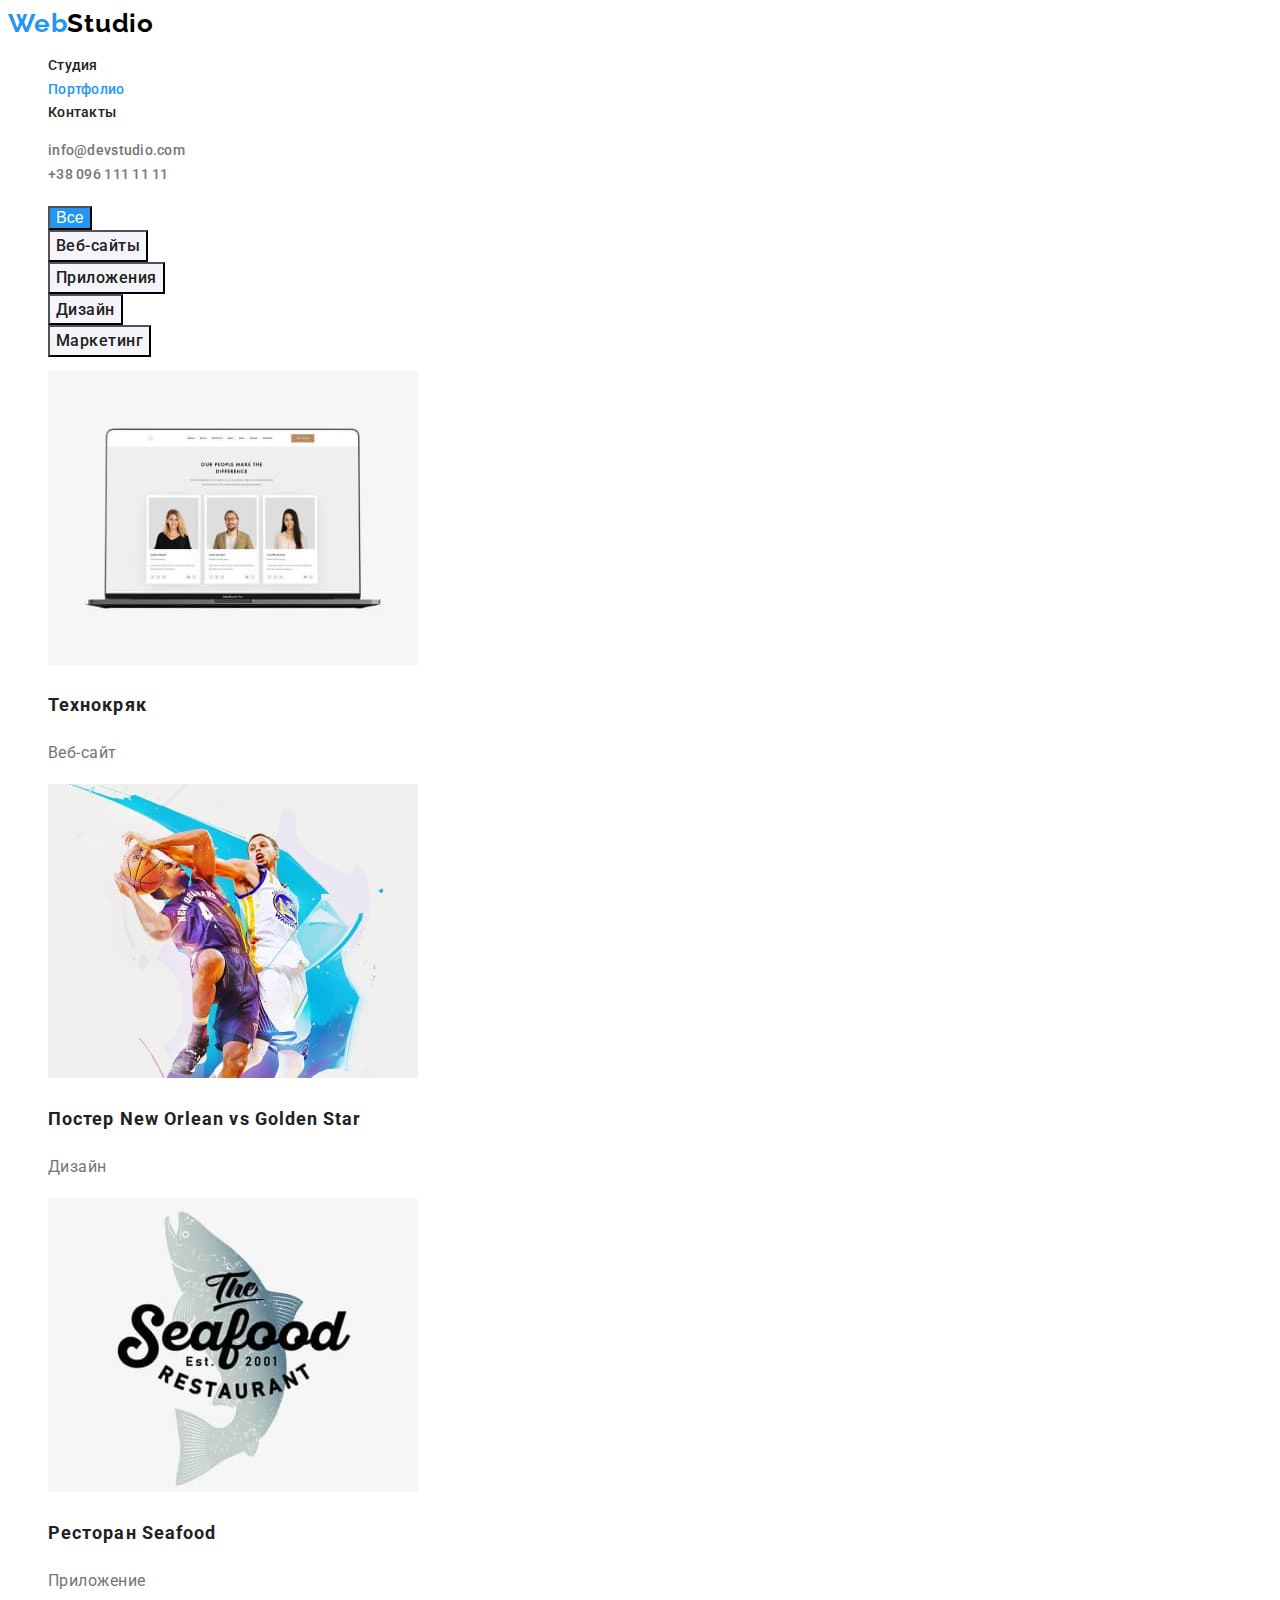
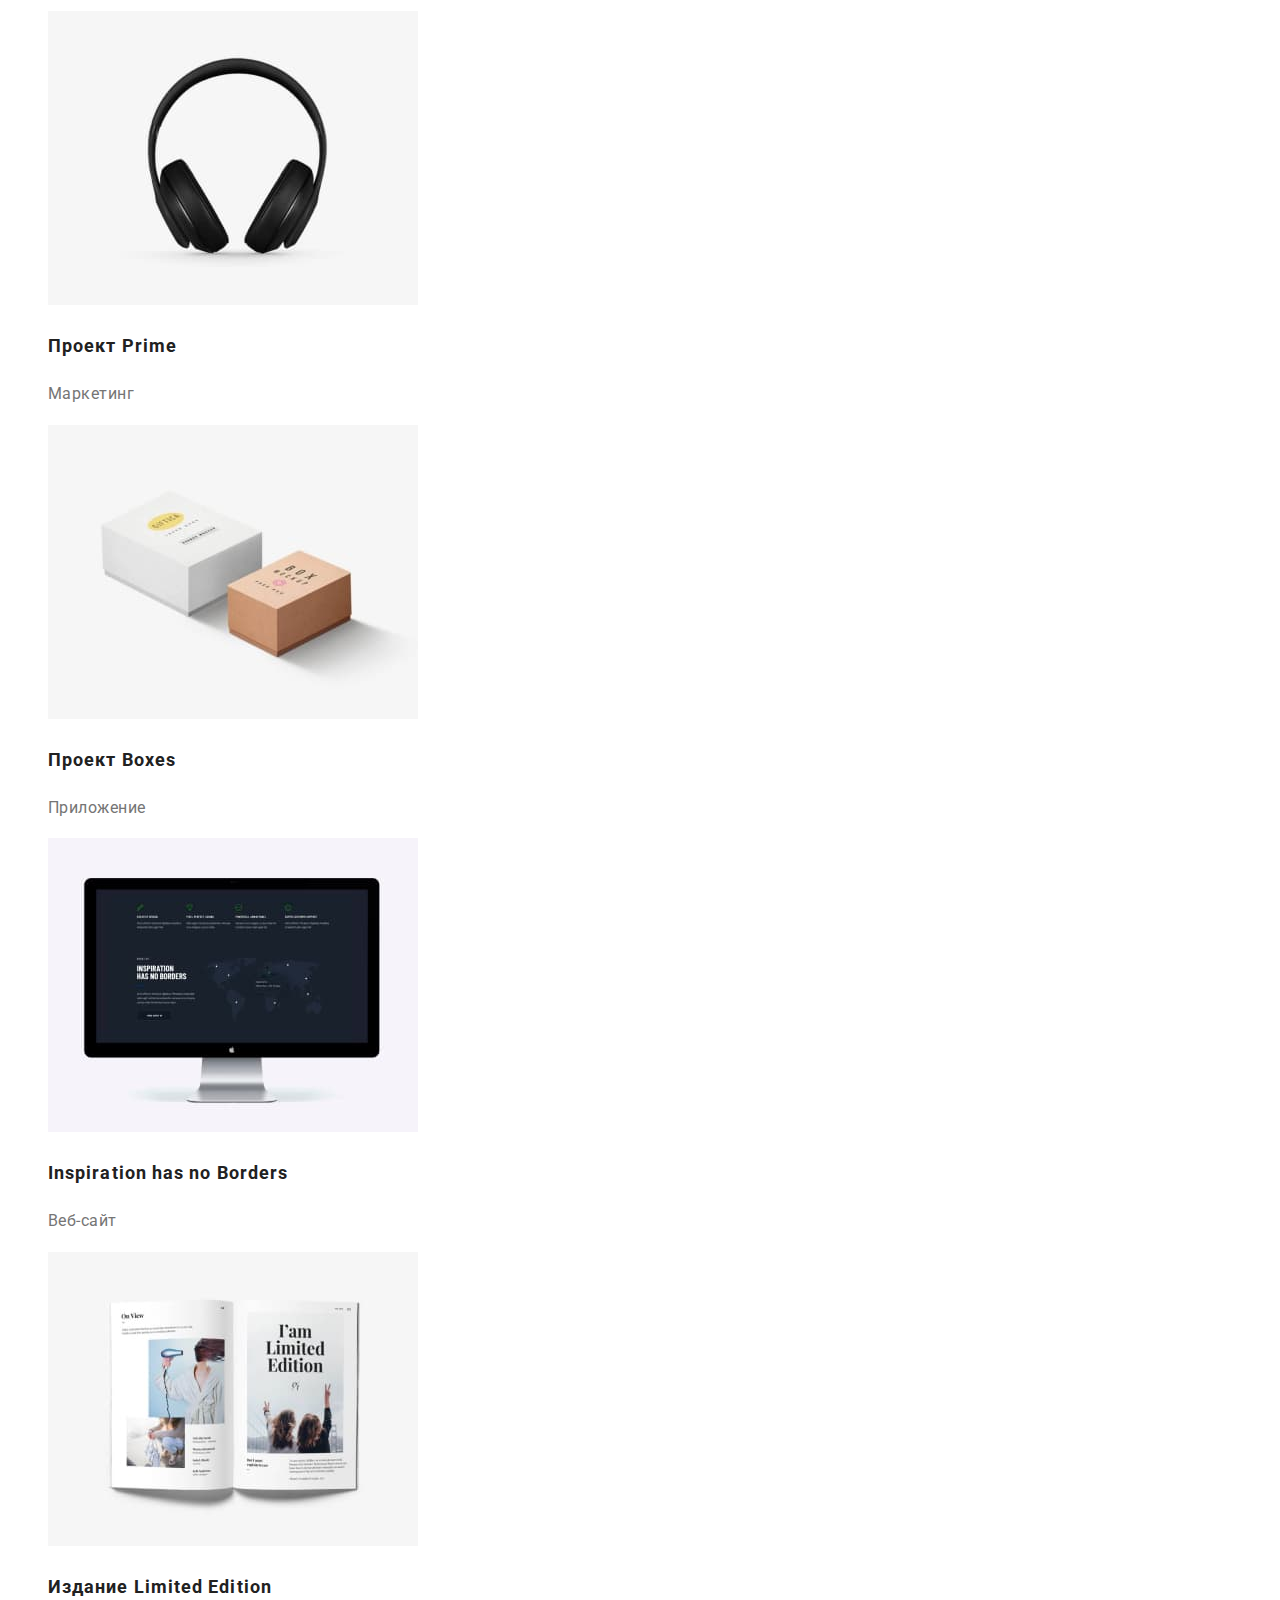
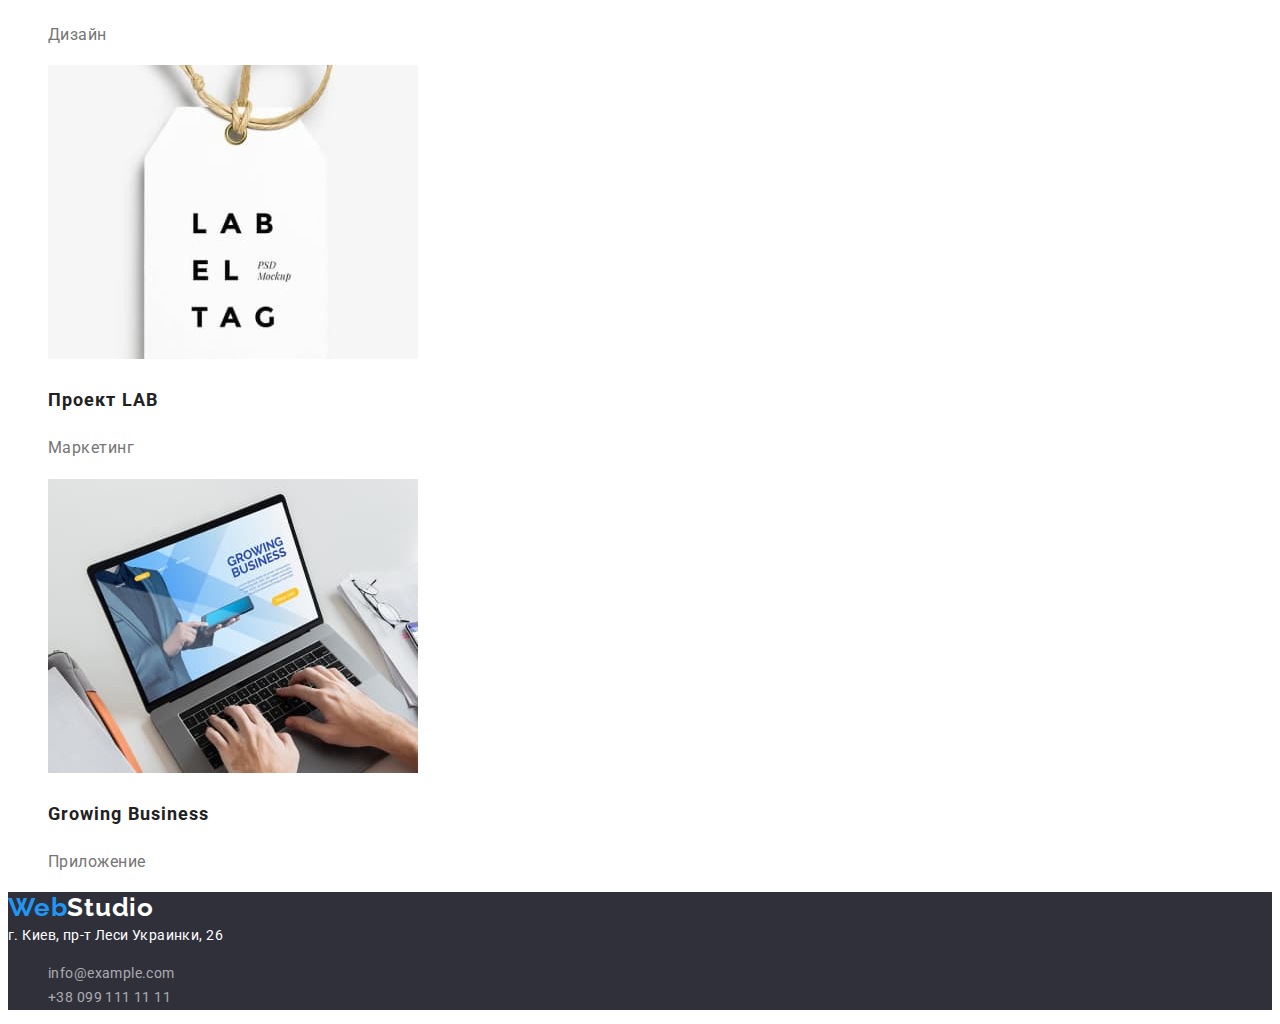
==== commit c0431c0f: "исправленные ошибки" ====
--- a/portfolio.html
+++ b/portfolio.html
@@ -4,8 +4,12 @@
     <head>
         <meta charset="UTF-8" />
         <meta name="viewport" content="width=device-width, initial-scale=1.0" />
+        <link rel="preconnect" href="https://fonts.googleapis.com">
+        <link rel="preconnect" href="https://fonts.gstatic.com" crossorigin>
+        <link href="https://fonts.googleapis.com/css2?family=Raleway:wght@700&family=Roboto:wght@400;500;700;900&display=swap"
+            rel="stylesheet">
         <title>ДЗ_2</title>
-        <link rel="stylesheet" href="./css/main.css">
+        <link rel="stylesheet" href="./css/styles.css">
     </head>
     <body>
 
@@ -35,90 +39,90 @@
         <main>
             <section>
                 <h1></h1>
+            
+            <!-- Фильтр -->
+                <ul>
+                    <li><button type="button" class="button-portfolio">Все</button></li>
+                    <li><button type="button" class="button">Веб-сайты</button></li>
+                    <li><button type="button" class="button">Приложения</button></li>
+                    <li><button type="button" class="button">Дизайн</button></li>
+                    <li><button type="button" class="button">Маркетинг</button></li>  
+                </ul>
+
+            <!-- Услуги компании -->
+                <ul>
+                    <li>
+                        <a class="text-decoration" href="">
+                            <img src="./images/technokryak.jpg" alt="Технокряк">
+                            <h2 class="service-title">Технокряк</h2>
+                            <p class="service-description">Веб-сайт</p>
+                        </a>                    
+                    </li>
+                    <li>
+                        <a class="text-decoration" href="">
+                            <img src="./images/poster.jpg" alt="Постер New Orlean vs Golden Star" width="370">
+                            <h2 class="service-title">Постер New Orlean vs Golden Star</h2>
+                            <p class="service-description">Дизайн</p>
+                        </a>                    
+                    </li>
+                    <li>
+                        <a class="text-decoration" href="">
+                            <img src="./images/seafood.jpg" alt="Ресторан Seafood" width="370">
+                            <h2 class="service-title">Ресторан Seafood</h2>
+                            <p class="service-description">Приложение</p>
+                        </a>
+                        
+                    </li>
+                    <li>
+                        <a class="text-decoration" href="">
+                            <img src="./images/prime.jpg" alt="Проект Prime" width="370">
+                            <h2 class="service-title">Проект Prime</h2>
+                            <p class="service-description">Маркетинг</p>
+                        </a>                    
+                    </li>
+                    <li>
+                        <a class="text-decoration" href="">
+                            <img src="./images/boxes.jpg" alt="Проект Boxes" width="370">
+                            <h2 class="service-title">Проект Boxes</h2>
+                            <p class="service-description">Приложение</p>
+                        </a>                    
+                    </li>
+                    <li>
+                        <a class="text-decoration" href="">
+                            <img src="./images/inspiration.jpg" alt="Inspiration has no Borders" width="370">
+                            <h2 class="service-title">Inspiration has no Borders</h2>
+                            <p class="service-description">Веб-сайт</p>
+                        </a>                    
+                    </li>
+                    <li>
+                        <a class="text-decoration" href="">
+                            <img src="./images/limited.jpg" alt="Издание Limited Edition" width="370">
+                            <h2 class="service-title">Издание Limited Edition</h2>
+                            <p class="service-description">Дизайн</p>                        
+                        </a>                  
+                    </li>
+                    <li>
+                        <a class="text-decoration" href="">
+                            <img src="./images/lab.jpg" alt="Проект LAB" width="370">
+                            <h2 class="service-title">Проект LAB</h2>
+                            <p class="service-description">Маркетинг</p>
+                        </a>                    
+                    </li>
+                    <li>
+                        <a class="text-decoration" href="">
+                            <img src="./images/business.jpg" alt="Growing Business" width="370">
+                            <h2 class="service-title">Growing Business</h2>
+                            <p class="service-description">Приложение</p>
+                        </a>                  
+                    </li>
+                </ul>
             </section>
-            <!-- Фильтр -->
-            <ul>
-                <li><button type="button" class="button-portfolio">Все</button></li>
-                <li><button type="button" class="button">Веб-сайты</button></li>
-                <li><button type="button" class="button">Приложения</button></li>
-                <li><button type="button" class="button">Дизайн</button></li>
-                <li><button type="button" class="button">Маркетинг</button></li>  
-            </ul>
-
-        <!-- Услуги компании -->
-            <ul>
-                <li>
-                    <a class="text-decoration" href="">
-                        <img src="./images/technokryak.jpg" alt="Технокряк">
-                        <h2 class="service-title">Технокряк</h2>
-                        <p class="service-description">Веб-сайт</p>
-                    </a>                    
-                </li>
-                <li>
-                    <a class="text-decoration" href="">
-                        <img src="./images/poster.jpg" alt="Постер New Orlean vs Golden Star">
-                        <h2 class="service-title">Постер New Orlean vs Golden Star</h2>
-                        <p class="service-description">Дизайн</p>
-                     </a>                    
-                </li>
-                <li>
-                    <a class="text-decoration" href="">
-                        <img src="./images/seafood.jpg" alt="Ресторан Seafood">
-                        <h2 class="service-title">Ресторан Seafood</h2>
-                        <p class="service-description">Приложение</p>
-                    </a>
-                    
-                </li>
-                <li>
-                    <a class="text-decoration" href="">
-                        <img src="./images/prime.jpg" alt="Проект Prime">
-                        <h2 class="service-title">Проект Prime</h2>
-                        <p class="service-description">Маркетинг</p>
-                    </a>                    
-                </li>
-                <li>
-                    <a class="text-decoration" href="">
-                        <img src="./images/boxes.jpg" alt="Проект Boxes">
-                        <h2 class="service-title">Проект Boxes</h2>
-                        <p class="service-description">Приложение</p>
-                    </a>                    
-                </li>
-                <li>
-                    <a class="text-decoration" href="">
-                        <img src="./images/inspiration.jpg" alt="Inspiration has no Borders">
-                        <h2 class="service-title">Inspiration has no Borders</h2>
-                        <p class="service-description">Веб-сайт</p>
-                    </a>                    
-                </li>
-                <li>
-                    <a class="text-decoration" href="">
-                        <img src="./images/limited.jpg" alt="Издание Limited Edition">
-                        <h2 class="service-title">Издание Limited Edition</h2>
-                        <p class="service-description">Дизайн</p>                        
-                    </a>                  
-                </li>
-                <li>
-                    <a class="text-decoration" href="">
-                        <img src="./images/lab.jpg" alt="Проект LAB">
-                        <h2 class="service-title">Проект LAB</h2>
-                        <p class="service-description">Маркетинг</p>
-                    </a>                    
-                </li>
-                <li>
-                    <a class="text-decoration" href="">
-                        <img src="./images/business.jpg" alt="Growing Business">
-                        <h2 class="service-title">Growing Business</h2>
-                        <p class="service-description">Приложение</p>
-                    </a>                  
-                </li>
-            </ul>
-            
         </main>    
 
     <!-- Футер -->
         <footer class="footer-section">
         
-            <a href="./index.html" class="logo"> Web<span class="footer-section-logo">Studio</span>
+            <a href="./index.html" class="logo-footer"> Web<span class="footer-section-logo">Studio</span>
                 <!-- <img src="./images/WebStudio.svg" alt="Логотип компании"> -->
             </a>
         
--- a/css/styles.css
+++ b/css/styles.css
@@ -0,0 +1,283 @@
+/* цвет основного текста #757575 */
+/* вторичный цвет текста #212121 
+rgba(255, 255, 255, 0.6);*/
+/* белый цвет #FFFFFF */
+/* акцент #000000 #2196F3*/
+/* вторичный цвет фона #F5F4FA */
+
+:root {
+  --primary-text-color: #757575;
+  --title-text-color: #212121;
+  --accent-color: #2196f3;
+  --second-accent-color: #ffffff;
+  --second-bg-color: #f5f4fa;
+  --primary-white-color: #2196f3;
+}
+
+.visually-hidden {
+  position: absolute;
+  width: 1px;
+  height: 1px;
+  margin: -1px;
+  border: 0;
+  padding: 0;
+
+  white-space: nowrap;
+  clip-path: inset(100%);
+  clip: rect(0 0 0 0);
+  overflow: hidden;
+}
+
+body {
+  background-color: #ffffff;
+  /* color: var(--primary-text-color); */
+  font-family: Roboto, sans-serif;
+  font-size: 14px;
+  font-style: normal;
+  font-weight: normal;
+  line-height: 1.7;
+  letter-spacing: 0.03em;
+}
+
+ul {
+  list-style: none;
+}
+
+/* Логотип */
+.logo {
+  color: var(--accent-color);
+  font-family: Raleway, cursive;
+  font-weight: 700;
+  font-size: 26px;
+  line-height: 1.2;
+  letter-spacing: 0.03em;
+  text-decoration: none;
+}
+
+.logo:hover,
+.logo:focus {
+  color: var(--title-text-color);
+}
+
+.nav-logo {
+  color: #000000;
+}
+
+/* Навигация */
+.site-nav .link {
+  color: var(--title-text-color);
+  font-weight: 500;
+  font-size: 14px;
+  line-height: 1.1;
+  letter-spacing: 0.02em;
+}
+
+.site-nav .link:hover,
+.site-nav .link:focus {
+  color: var(--accent-color);
+}
+
+.site-nav .link.current {
+  color: var(--accent-color);
+}
+
+/* Контакты в меню*/
+.link {
+  color: var(--main-text-color);
+  font-style: normal;
+  text-decoration: none;
+  font-weight: 500;
+  font-size: 14px;
+  line-height: 1.1;
+  letter-spacing: 0.02em;
+}
+
+.contacts .link {
+  color: var(--primary-text-color);
+}
+.contacts .link:hover,
+.contacts .link:focus {
+  color: var(--accent-color);
+}
+
+/* Уникальный контент страницы */
+/* Герой */
+/* Кнопка */
+
+.hero {
+  text-align: center;
+  background-color: #2f303a;
+  text-align: center;
+}
+.hero-title {
+  color: var(--second-accent-color);
+  font-weight: 900;
+  font-size: 44px;
+  line-height: 1.36;
+  text-align: center;
+  letter-spacing: 0.06em;
+  font-size: Black;
+  text-transform: uppercase;
+}
+.hero-button {
+  font-family: inherit;
+  font-style: inherit;
+  color: var(--second-accent-color);
+  background-color: var(--accent-color);
+  font-size: 16px;
+  line-height: 1.8;
+  font-weight: 700;
+  letter-spacing: 0.06em;
+  /* border-color: blue; */
+  cursor: pointer;
+}
+
+.hero-button:hover,
+.hero-button:focus {
+  color: var(--second-accent-color);
+}
+
+/* Кнопки для портфолио */
+
+.button-portfolio {
+  background-color: var(--accent-color);
+  /* background-color: #F5F4FA */
+  color: var(--second-accent-color);
+  font-size: 16px;
+  font-weight: 500;
+}
+
+.button {
+  color: var(--title-text-color);
+  background-color: var(--second-bg-color);
+  font-family: inherit;
+  font-style: inherit;
+  font-size: 16px;
+  font-weight: 500;
+  line-height: 1.6;
+  letter-spacing: 0.03em;
+  cursor: pointer;
+}
+
+.button:hover,
+.button:focus {
+  background-color: var(--accent-color);
+  color: var(--second-accent-color);
+}
+
+/* Преимущества */
+
+.feature-list-text {
+  font-weight: 700;
+  font-size: 14px;
+  line-height: 1.1;
+  letter-spacing: 0.03em;
+  text-transform: uppercase;
+}
+
+.feature-list-description {
+  color: var(--primary-text-color);
+  font-size: 14px;
+  font-weight: 400;
+  line-height: 1.7;
+  letter-spacing: 0.03em;
+}
+
+/* Примеры работ */
+
+.section-title {
+  font-weight: 700;
+  font-size: 36px;
+  line-height: 1.1;
+}
+
+/* Команда */
+
+.team {
+  background-color: var(--second-bg-color);
+}
+
+.team-title {
+  font-size: 16px;
+  font-weight: 500;
+  line-height: 1.2;
+  text-align: center;
+  vertical-align: top;
+  letter-spacing: 0.03em;
+}
+
+.section-description {
+  color: var(--primary-text-color);
+  font-size: 16px;
+  line-height: 1.2;
+  text-align: center;
+  vertical-align: top;
+  letter-spacing: 0.03em;
+}
+
+/* Футер */
+
+.footer-section {
+  background-color: #2f303a;
+}
+
+.logo-footer {
+  color: var(--accent-color);
+  font-family: Raleway, cursive;
+  font-weight: 700;
+  font-size: 26px;
+  line-height: 1.2;
+  letter-spacing: 0.03em;
+  text-decoration: none;
+}
+
+.footer-section-logo {
+  color: var(--second-accent-color);
+}
+
+.footer-section-contact {
+  text-decoration: none;
+  color: rgba(255, 255, 255, 0.6);
+}
+
+.footer-section-contact:hover,
+.footer-section-contact:focus {
+  color: var(--second-accent-color);
+}
+
+.address-location {
+  color: var(--second-accent-color);
+}
+
+.address {
+  font-style: normal;
+  color: var(--title-text-color);
+  font-size: 14px;
+  line-height: 1.7;
+  /* text-align: Left;
+  vertical-align: Top; */
+  letter-spacing: 0.03em;
+}
+
+/* Страница Портфолио */
+
+/* Услуги компании */
+
+.text-decoration {
+  text-decoration: none;
+}
+
+.service-title {
+  color: var(--title-text-color);
+  font-size: 18px;
+  font-weight: 700;
+  line-height: 2;
+  letter-spacing: 0.06em;
+}
+
+.service-description {
+  color: var(--primary-text-color);
+  font-size: 16px;
+  line-height: 1.8;
+  letter-spacing: 0.03em;
+}
